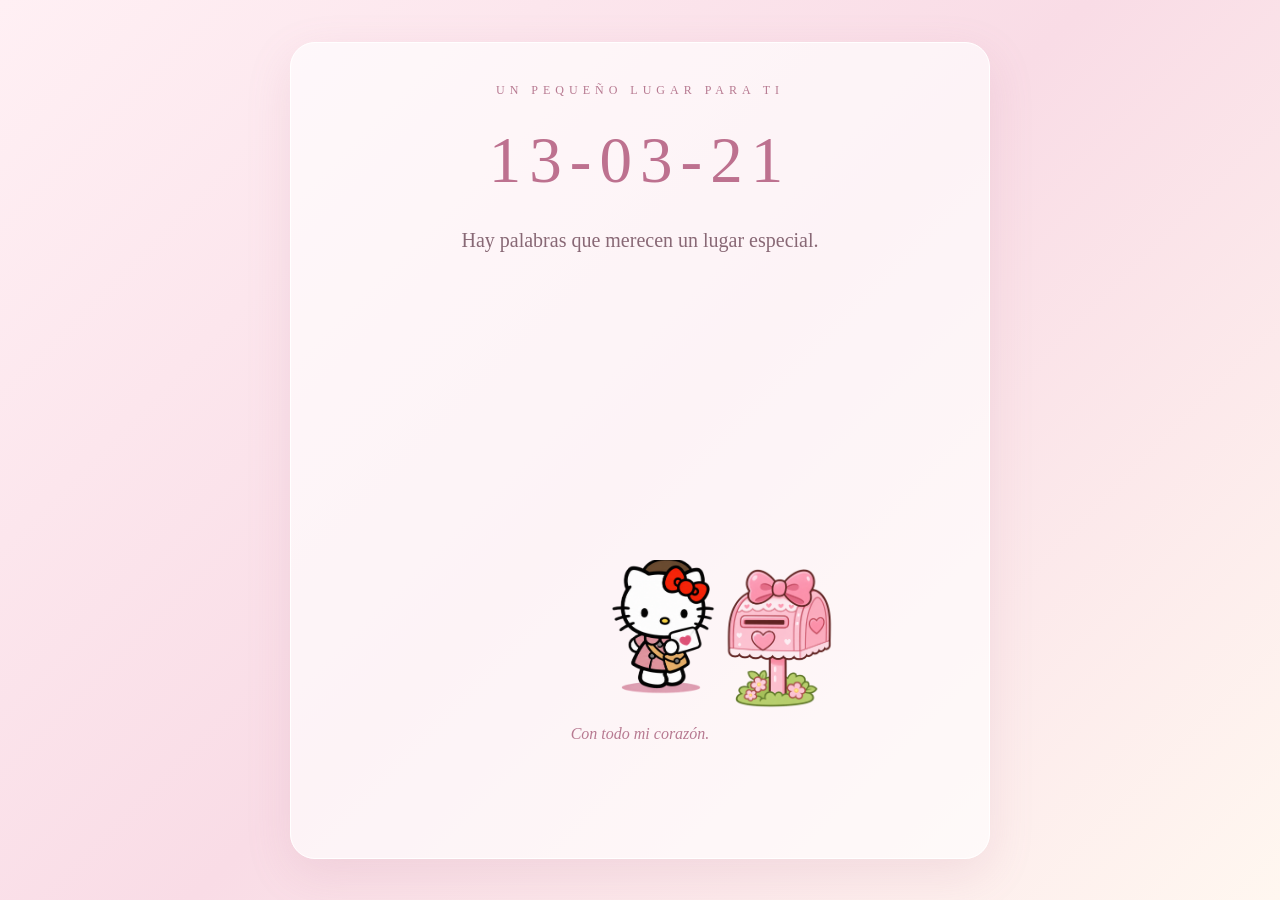
==== index.html @ 649792cc "primera version" ====
<!DOCTYPE html>
<html lang="es">
<head>
    <meta charset="UTF-8">
    <meta name="viewport" content="width=device-width, initial-scale=1.0">

    <title>13-03-21 | Nuestro pequeño buzón</title>

    <link rel="stylesheet" href="css/estilos.css">
</head>

<body>

    <!-- Fondo animado -->
    <div class="corazones" id="corazones"></div>

    <main class="presentacion">

        <div class="contenido">

            <p class="subtitulo">UN PEQUEÑO LUGAR PARA TI</p>

            <h1>13-03-21</h1>

            <p class="mensaje">
                Hay palabras que merecen
                un lugar especial.
            </p>

            <!-- ESCENA DE LA GATITA -->
            <section class="escena" id="escena">

                <!-- Mensaje de bienvenida de Kitty -->
<div class="dialogo" id="dialogo">
    <p>
        ¡Holaaa! 🎀💗
    </p>

    <p>
        Alguien muy especial preparó
        este pequeño lugar para ti...
    </p>

    <p>
        Aquí encontrarás palabras,
        recuerdos y muchas cartitas
        escritas con muchísimo amor. 💌
    </p>

    <p>
        ¿Estás lista para descubrirlas? ♡
    </p>
</div>

<!-- Botón para entrar -->
<button
    class="boton-continuar"
    id="continuar"
    type="button"
>
    Abrir mi buzón 💌
</button>

                <div class="escenario">

                    <div class="gatita" id="gatita">

                <img
                     src="assets/imagenes/kitty-paso-1.png"
                    alt="Kitty caminando con una carta"
                    id="imagenKitty"
                     class="imagen-kitty"
                 >

</div>
                <!-- Carta que Kitty entregará -->
                <div class="carta-voladora" id="cartaVoladora">
                 <div class="sobre-carta">
                     <span>♥</span>
                        </div>
                </div>

                    <div class="buzon" id="buzon">

                     <img
                        src="assets/imagenes/buzon-kawaii.png"
                        alt="Buzón rosa kawaii"
                         class="imagen-buzon"
                    >

                    <!-- Corazones y destellos mágicos -->
                      <div class="magia-buzon" id="magiaBuzon">
                          <span>♡</span>
                        <span>✦</span>
                        <span>♥</span>
                        <span>✧</span>
                        <span>♡</span>
                        <span>♥</span>
                        <span>✦</span>
                        <span>♡</span>
                         </div>

                        </div>

                </div>

                <p class="firma">
                    Con todo mi corazón.
                </p>

                <button id="continuar" class="boton-continuar">
                    Entrar a mi buzón ♡
                </button>

            </section>

        </div>

    </main>

    <script src="js/animaciones.js"></script>

</body>
</html>
---- css/estilos.css ----
* {
    margin: 0;
    padding: 0;
    box-sizing: border-box;
}

body {
    font-family: Georgia, serif;
    min-height: 100vh;
    overflow: hidden;

    background: linear-gradient(
        135deg,
        #fff0f4,
        #f9dce6,
        #fff7f0
    );

    display: flex;
    justify-content: center;
    align-items: center;
}

/* TARJETA PRINCIPAL */

.presentacion {
    width: 90%;
    max-width: 700px;
    min-height: 450px;

    display: flex;
    justify-content: center;
    align-items: center;

    text-align: center;

    background: rgba(255, 255, 255, 0.65);

    border: 1px solid #ffffff;
    border-radius: 25px;

    padding: 40px;

    box-shadow: 0 15px 45px rgba(190, 120, 145, 0.15);

    position: relative;
    z-index: 2;

    animation: aparecerTarjeta 1.5s ease;
}

/* CONTENIDO */

.contenido {
    animation: aparecerContenido 2s ease;
}

.subtitulo {
    color: #b77a91;
    letter-spacing: 5px;
    font-size: 12px;
    margin-bottom: 25px;
}

h1 {
    color: #bd718f;
    font-size: 65px;
    letter-spacing: 8px;
    font-weight: normal;
}

.mensaje {
    color: #886875;
    font-size: 20px;
    line-height: 1.7;
    margin-top: 25px;
}

.decoracion {
    color: #d98ba7;
    font-size: 40px;
    margin: 20px;

    animation: latido 2s infinite ease-in-out;
}

.firma {
    color: #b77a91;
    font-style: italic;
    font-size: 16px;
}

/* CORAZONES Y DESTELLOS */

.corazones {
    position: fixed;
    inset: 0;
    overflow: hidden;
    pointer-events: none;
    z-index: 1;
}

.corazon-flotante {
    position: absolute;
    bottom: -50px;

    opacity: 0;

    animation: flotar linear infinite;
    will-change: transform, opacity;
}

/* MOVIMIENTO DE LOS ELEMENTOS */

@keyframes flotar {

    0% {
        transform: translateY(0) rotate(0deg) scale(0.7);
        opacity: 0;
    }

    15% {
        opacity: var(--opacidad);
    }

    50% {
        transform: translateY(-55vh) rotate(25deg) scale(1);
    }

    85% {
        opacity: var(--opacidad);
    }

    100% {
        transform: translateY(-110vh) rotate(-25deg) scale(0.8);
        opacity: 0;
    }
}

/* ADAPTACION A CELULARES */

@media (max-width: 600px) {

    .presentacion {
        min-height: 380px;
        padding: 25px;
    }

    h1 {
        font-size: 42px;
        letter-spacing: 5px;
    }

    .mensaje {
        font-size: 17px;
    }

    .subtitulo {
        font-size: 10px;
        letter-spacing: 3px;
    }

    .firma {
        font-size: 14px;
    }
}

/* RESPETAR PREFERENCIA DE MENOS MOVIMIENTO */

@media (prefers-reduced-motion: reduce) {
    *, *::before, *::after {
        animation-duration: 0.01ms !important;
        animation-iteration-count: 1 !important;
    }
}
/* ESCENA DE PRESENTACION */

.escena {
    margin-top: 30px;
    width: 100%;
}

.escenario {
    height: 150px;
    max-width: 430px;
    margin: 15px auto;
    position: relative;

    display: flex;
    justify-content: space-between;
    align-items: center;

    overflow: hidden;
}

/* KITTY CAMINANDO */

.gatita {
    position: absolute;

    left: 0;
    bottom: 10px;

    width: 115px;

    z-index: 3;

    transform: translateX(-130px);

    animation: desplazamientoKitty 5s linear forwards;
}

/* IMAGEN DEL PERSONAJE */

.imagen-kitty {
    display: block;

    width: 100%;
    height: auto;

    object-fit: contain;

    animation: saltitoKitty 0.35s ease-in-out infinite alternate;
}

/* DESPLAZAMIENTO HACIA EL BUZON */

@keyframes desplazamientoKitty {

    0% {
        transform: translateX(-130px);
    }

    100% {
        transform: translateX(170px);
    }
}

/* PEQUEÑO MOVIMIENTO AL CAMINAR */

@keyframes saltitoKitty {

    0% {
        transform: translateY(0);
    }

    100% {
        transform: translateY(-5px);
    }
}

/* DETENER EL MOVIMIENTO */

.gatita.detenida {
    animation: none;
    transform: translateX(170px);
}

.gatita.detenida .imagen-kitty {
    animation: none;
}

/* ADAPTACION A CELULARES */

@media (max-width: 600px) {

    .gatita {
        width: 85px;
    }

    @keyframes desplazamientoKitty {
        0% {
            transform: translateX(-100px);
        }

        100% {
            transform: translateX(110px);
        }
    }

    .gatita.detenida {
        transform: translateX(110px);
    }
}

/* BUZON */

.buzon {
    position: absolute;
    right: 15px;
    bottom: 15px;

    font-size: 75px;

    animation: aparecerBuzon 1.5s ease;
}

/* DIALOGO */

.dialogo {
    max-width: 420px;
    margin: 0 auto;

    padding: 18px 22px;

    background: #fff7fa;
    border: 1px solid #f4cad9;
    border-radius: 20px;

    color: #886875;
    font-size: 15px;
    line-height: 1.7;

    opacity: 0;
    transform: translateY(12px);

    transition: opacity 1s ease, transform 1s ease;
}

.dialogo p + p {
    margin-top: 8px;
}

.dialogo.visible {
    opacity: 1;
    transform: translateY(0);
}

/* BOTON */

.boton-continuar {
    display: block;
    margin: 20px auto 0;

    padding: 12px 28px;

    border: none;
    border-radius: 30px;

    background: #d98ba7;
    color: white;

    font-family: Georgia, serif;
    font-size: 15px;

    cursor: pointer;

    opacity: 0;
    pointer-events: none;

    transition: background 0.3s ease,
                transform 0.3s ease,
                opacity 1s ease;
}

.boton-continuar.visible {
    opacity: 1;
    pointer-events: auto;
}

.boton-continuar:hover {
    background: #bd718f;
    transform: scale(1.05);
}

/* ANIMACIONES */

@keyframes caminarGatita {
    0% {
        transform: translateX(-120px);
    }

    20% {
        transform: translateX(-70px);
    }

    40% {
        transform: translateX(-35px);
    }

    65%, 100% {
        transform: translateX(0);
    }
}

@keyframes aparecerBuzon {
    from {
        opacity: 0;
        transform: scale(0.5);
    }

    to {
        opacity: 1;
        transform: scale(1);
    }
}

/* CELULARES */

@media (max-width: 600px) {

    .presentacion {
        padding: 22px;
    }

    .escenario {
        height: 125px;
    }

    .gatita {
        font-size: 55px;
    }

    .buzon {
        font-size: 60px;
    }

    .dialogo {
        font-size: 13px;
        padding: 14px;
    }

    .boton-continuar {
        font-size: 14px;
    }
}

/* ==================================
   BUZÓN KAWAII
================================== */

.buzon {
    position: absolute;
    right: 10px;
    bottom: 0;
    width: 155px;
    z-index: 2;
}

.imagen-buzon {
    display: block;
    width: 100%;
    height: auto;
    object-fit: contain;
}

/* Tamaño para celulares */
@media (max-width: 600px) {
    .buzon {
        width: 115px;
        right: 0;
    }
}

/* ==================================
   CARTA VOLADORA
================================== */

.carta-voladora {
    position: absolute;
    left: 0;
    top: 0;

    width: 38px;
    height: 28px;

    z-index: 5;
    opacity: 0;
    pointer-events: none;
    transform-origin: center;
}

.sobre-carta {
    width: 100%;
    height: 100%;

    background: #fffafa;
    border: 2px solid #d98ba7;
    border-radius: 4px;

    display: flex;
    align-items: center;
    justify-content: center;

    box-shadow: 0 3px 10px rgba(190, 100, 140, 0.2);
}

.sobre-carta span {
    color: #e77fa4;
    font-size: 17px;
}

/* Movimiento hacia la ranura */
.carta-voladora.entregando {
    animation: entregaKawaii 1.5s ease-in-out forwards;
}

@keyframes entregaKawaii {
    0% {
        opacity: 1;
        transform:
            translate(var(--inicio-x), var(--inicio-y))
            rotate(-12deg) scale(1);
    }

    40% {
        opacity: 1;
        transform:
            translate(var(--medio-x), var(--medio-y))
            rotate(8deg) scale(1);
    }

    80% {
        opacity: 1;
        transform:
            translate(var(--final-x), var(--final-y))
            rotate(0deg) scale(0.6);
    }

    100% {
        opacity: 0;
        transform:
            translate(var(--final-x), var(--final-y))
            rotate(0deg) scale(0.1);
    }
}

/* ==================================
   MAGIA DEL BUZÓN KAWAII
================================== */

.buzon {
    transform-origin: center bottom;
}

/* Sacudida suave al recibir la carta */

.buzon.recibiendo-amor {
    animation: sacudidaAmor 0.7s ease-in-out;
}

@keyframes sacudidaAmor {
    0%, 100% {
        transform: rotate(0deg);
    }

    25% {
        transform: rotate(-5deg);
    }

    50% {
        transform: rotate(5deg);
    }

    75% {
        transform: rotate(-2deg);
    }
}

/* Resplandor rosa */

.buzon.brillo-amor .imagen-buzon {
    filter: drop-shadow(0 0 18px #ff8fba)
            drop-shadow(0 0 28px #ffc4dd);

    transition: filter 0.5s ease;
}

/* Partículas románticas */

.magia-buzon {
    position: absolute;
    inset: 0;
    pointer-events: none;
    overflow: visible;
}

.magia-buzon span {
    position: absolute;
    left: 50%;
    top: 40%;

    font-size: 25px;
    color: #e979a3;
    opacity: 0;
    text-shadow: 0 0 8px #ffd5e6;
}

.magia-buzon.activa span {
    animation: corazonesMagicos 1.8s ease-out forwards;
}

/* Direcciones de las partículas */

.magia-buzon span:nth-child(1) {
    --x: -90px;
    --y: -100px;
}

.magia-buzon span:nth-child(2) {
    --x: 80px;
    --y: -130px;
}

.magia-buzon span:nth-child(3) {
    --x: -45px;
    --y: -150px;
}

.magia-buzon span:nth-child(4) {
    --x: 100px;
    --y: -50px;
}

.magia-buzon span:nth-child(5) {
    --x: 0px;
    --y: -165px;
}

.magia-buzon span:nth-child(6) {
    --x: -110px;
    --y: -45px;
}

.magia-buzon span:nth-child(7) {
    --x: 45px;
    --y: -115px;
}

.magia-buzon span:nth-child(8) {
    --x: -65px;
    --y: -65px;
}

/* Explosión de corazones */

@keyframes corazonesMagicos {
    0% {
        opacity: 0;
        transform: translate(0, 0) scale(0.3);
    }

    20% {
        opacity: 1;
    }

    75% {
        opacity: 1;
    }

    100% {
        opacity: 0;
        transform:
            translate(var(--x), var(--y))
            rotate(25deg)
            scale(1.3);
    }
}

/* ==================================
   MENSAJE DE BIENVENIDA
================================== */

.dialogo {
    opacity: 0;
    visibility: hidden;

    transform: translateY(15px);

    transition:
        opacity 0.8s ease,
        transform 0.8s ease,
        visibility 0.8s;
}

.dialogo.visible {
    opacity: 1;
    visibility: visible;

    transform: translateY(0);
}

.dialogo p {
    margin: 8px 0;
    line-height: 1.6;
}

/* BOTÓN ROMÁNTICO */

.boton-continuar {
    display: block;
    margin: 15px auto;

    padding: 13px 28px;

    border: none;
    border-radius: 30px;

    background: linear-gradient(
        135deg,
        #f5a6c4,
        #e979a3
    );

    color: white;

    font-size: 16px;
    font-weight: bold;

    cursor: pointer;

    box-shadow:
        0 6px 18px rgba(233, 121, 163, 0.3);

    opacity: 0;
    visibility: hidden;

    transform: translateY(15px);

    transition:
        opacity 0.7s ease,
        transform 0.7s ease,
        visibility 0.7s,
        box-shadow 0.3s ease;
}

.boton-continuar.visible {
    opacity: 1;
    visibility: visible;
    transform: translateY(0);
}

.boton-continuar:hover {
    transform: translateY(-3px);
    box-shadow:
        0 9px 22px rgba(233, 121, 163, 0.45);
}

@media (max-width: 600px) {
    .dialogo {
        font-size: 14px;
    }

    .boton-continuar {
        font-size: 14px;
        padding: 12px 20px;
    }
}
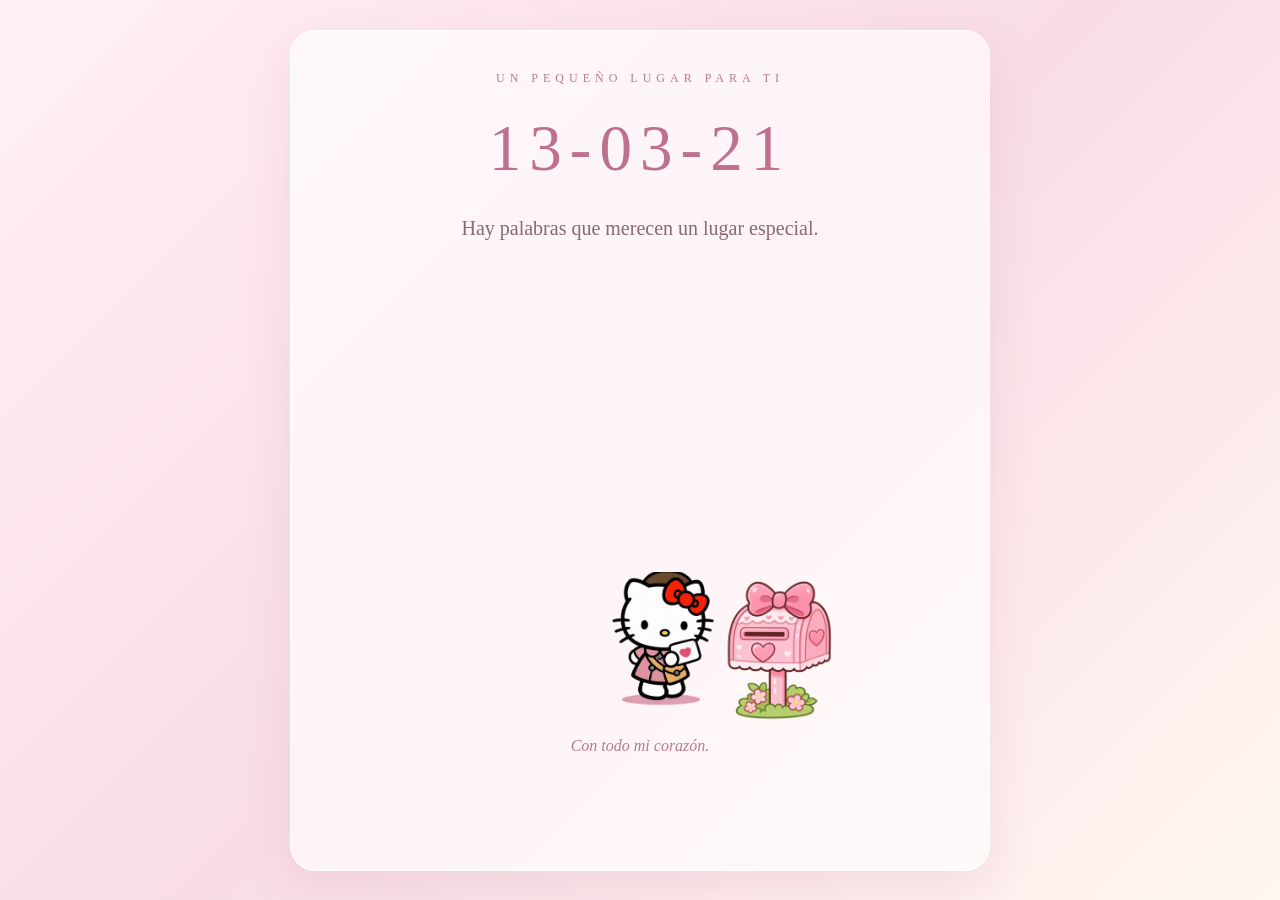
==== commit b624fee7: "Agrega musica a las cartas y reproductor romantico" ====
--- a/index.html
+++ b/index.html
@@ -34,22 +34,21 @@
                 <!-- Mensaje de bienvenida de Kitty -->
 <div class="dialogo" id="dialogo">
     <p>
-        ¡Holaaa! 🎀💗
+        ¡Holaaa! Mi amor!!!! 🎀💗
     </p>
 
     <p>
-        Alguien muy especial preparó
-        este pequeño lugar para ti...
+        ♡ Prepare este pequeño espacio para escribirte..
     </p>
 
     <p>
-        Aquí encontrarás palabras,
-        recuerdos y muchas cartitas
-        escritas con muchísimo amor. 💌
+       ♡ Aquí encontrarás cartas cada cierto tiempo,
+        recuerdos y muchoo mas jajaja
+        pero eso si todo escrito con muchísimo amor. 💌
     </p>
 
     <p>
-        ¿Estás lista para descubrirlas? ♡
+        ¿Listaaa Preciosaaaa? ♡
     </p>
 </div>
 
